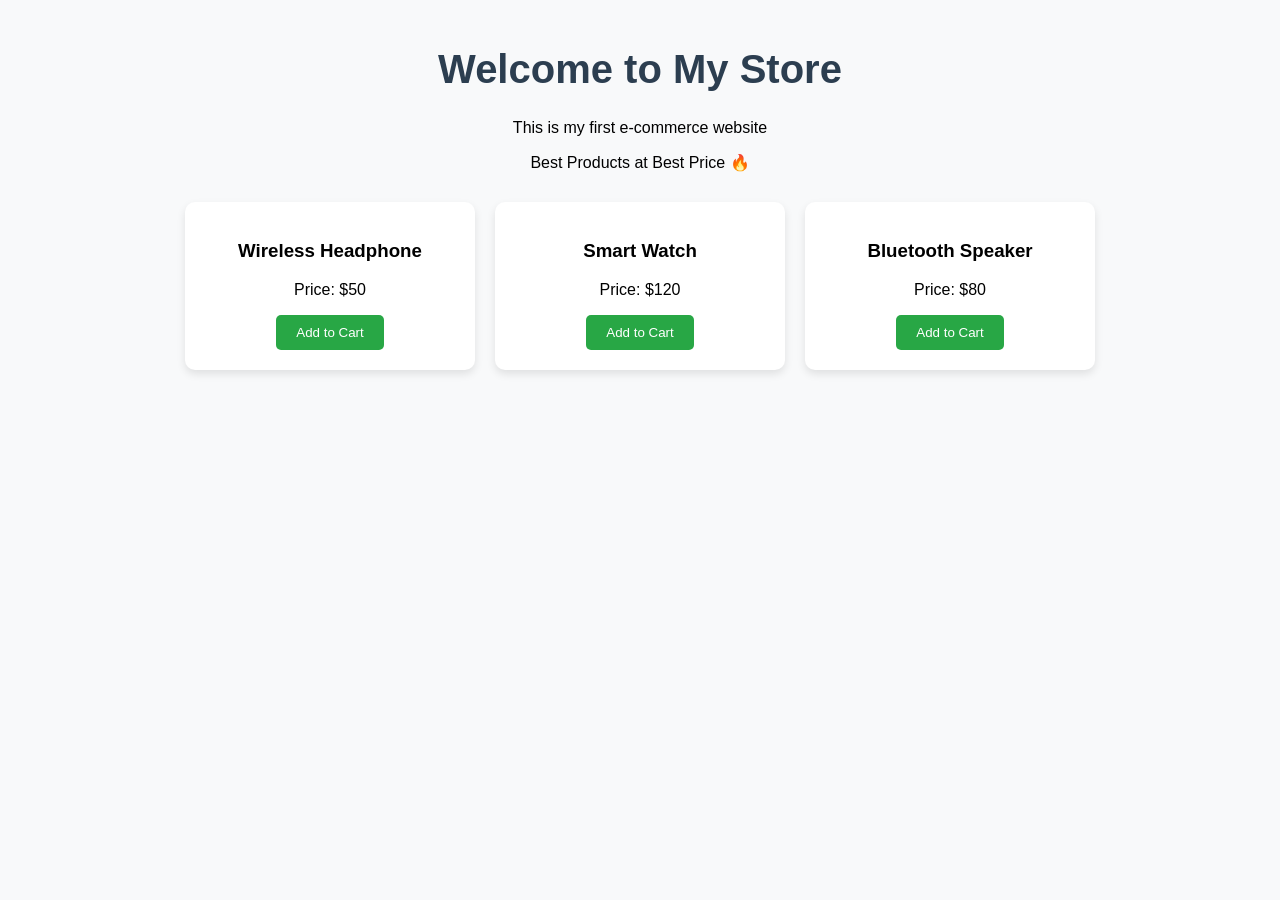
==== index.html @ 56b4340f "Implement product added alert on button click Added a script to alert when a product is added to the" ====
<!DOCTYPE html>
    <html lang="en">
    <head>
        <meta charset="UTF-8">
        <meta name="viewport" content="width=device-width, initial-scale=1.0">
        <title>My E-Commerce Store</title>
        <link rel="stylesheet" href="style.css">
    </head>
    <body>
        <h1>Welcome to My Store</h1>
        <p>This is my first e-commerce website</p>
        <script src="script.js"></script>
        </body>
    </html>
    

<!DOCTYPE html>
<html lang="en">
<head>
  <meta charset="UTF-8">
  <title>My Store</title>
  <link rel="stylesheet" href="style. css">
    <script>
  const buttons = document.querySelectorAll('button');
  
  buttons.forEach(button => {
    button.addEventListener('click', () => {
      alert('Product Added to Cart ✅');
    });
  });
    </script>
</head>
<body>

  <p>Best Products at Best Price 🔥</p>

  <div class="products">
    
    <div class="card">
      <h3>Wireless Headphone</h3>
      <p>Price: $50</p>
      <button>Add to Cart</button>
    </div>

    <div class="card">
      <h3>Smart Watch</h3>
      <p>Price: $120</p>
      <button>Add to Cart</button>
    </div>

    <div class="card">
      <h3>Bluetooth Speaker</h3>
      <p>Price: $80</p>
      <button>Add to Cart</button>
    </div>

  </div>

</body>
</html>
---- style.css ----
body {
  font-family: 'Segoe UI', Arial, sans-serif;
  background: #f8f9fa;
  margin: 0;
  padding: 20px;
  text-align: center;
}
h1 {
  color: #2c3e50;
  font-size: 2.5em;
}
.products {
  display: flex;
  justify-content: center;
  gap: 20px;
  margin-top: 30px;
  flex-wrap: wrap;
}
.card {
  background: white;
  border-radius: 10px;
  padding: 20px;
  width: 250px;
  box-shadow: 0 4px 8px rgba(0,0,0,0.1);
}
.card button {
  background: #28a745;
  color: white;
  border: none;
  padding: 10px 20px;
  border-radius: 5px;
  cursor: pointer;
}
.card button:hover {
  background: #218838;
}
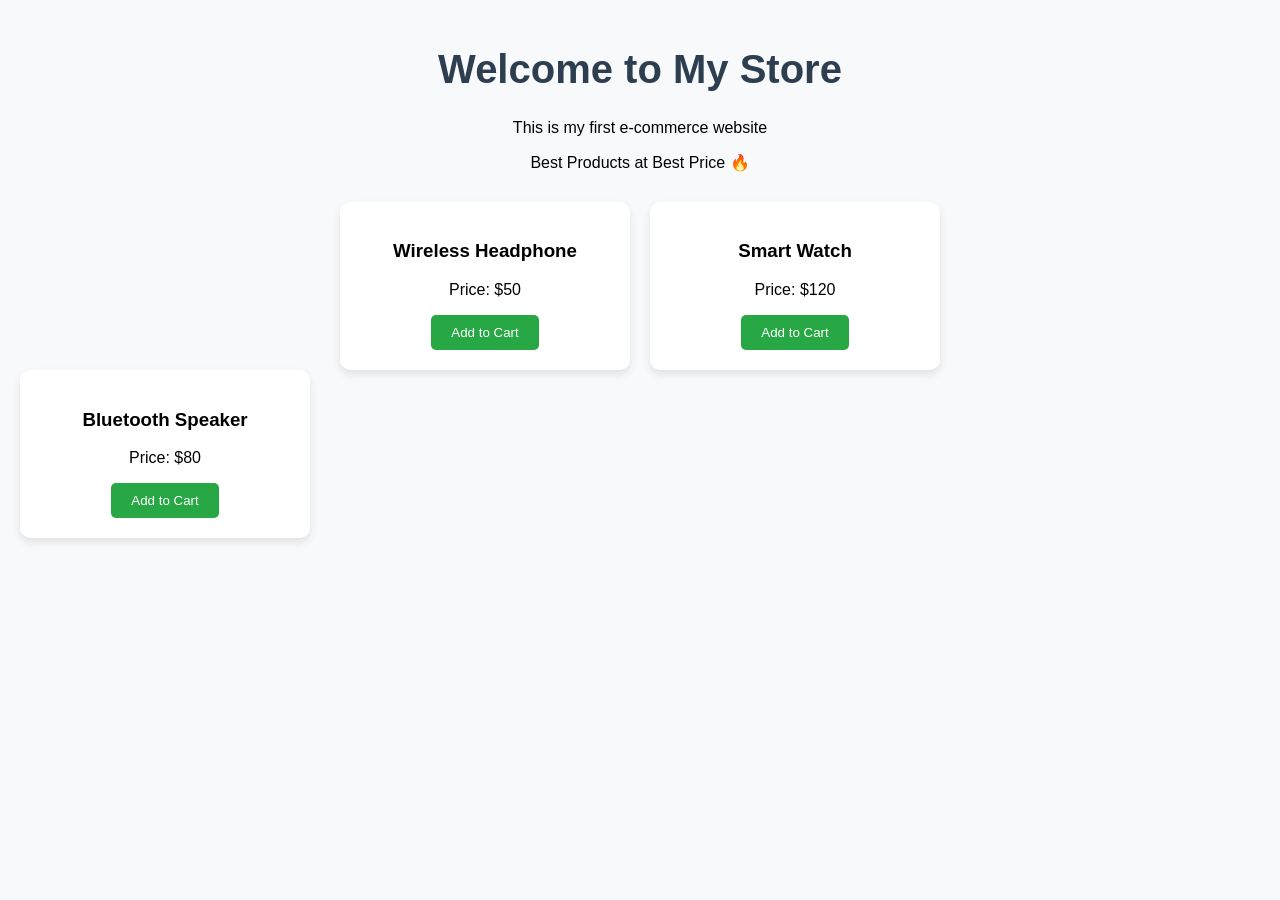
==== commit cfe29576: "Implement button click alert for cart addition Added a script to handle button click events for addi" ====
--- a/index.html
+++ b/index.html
@@ -20,15 +20,6 @@
   <meta charset="UTF-8">
   <title>My Store</title>
   <link rel="stylesheet" href="style. css">
-    <script>
-  const buttons = document.querySelectorAll('button');
-  
-  buttons.forEach(button => {
-    button.addEventListener('click', () => {
-      alert('Product Added to Cart ✅');
-    });
-  });
-    </script>
 </head>
 <body>
 
@@ -47,6 +38,19 @@
       <p>Price: $120</p>
       <button>Add to Cart</button>
     </div>
+        </div>
+
+  <script>
+    const buttons = document.querySelectorAll('button');
+    buttons.forEach(button => {
+      button.addEventListener('click', () => {
+        alert('Product Added to Cart ✅');
+      });
+    });
+  </script>
+
+</body>
+</html>
 
     <div class="card">
       <h3>Bluetooth Speaker</h3>
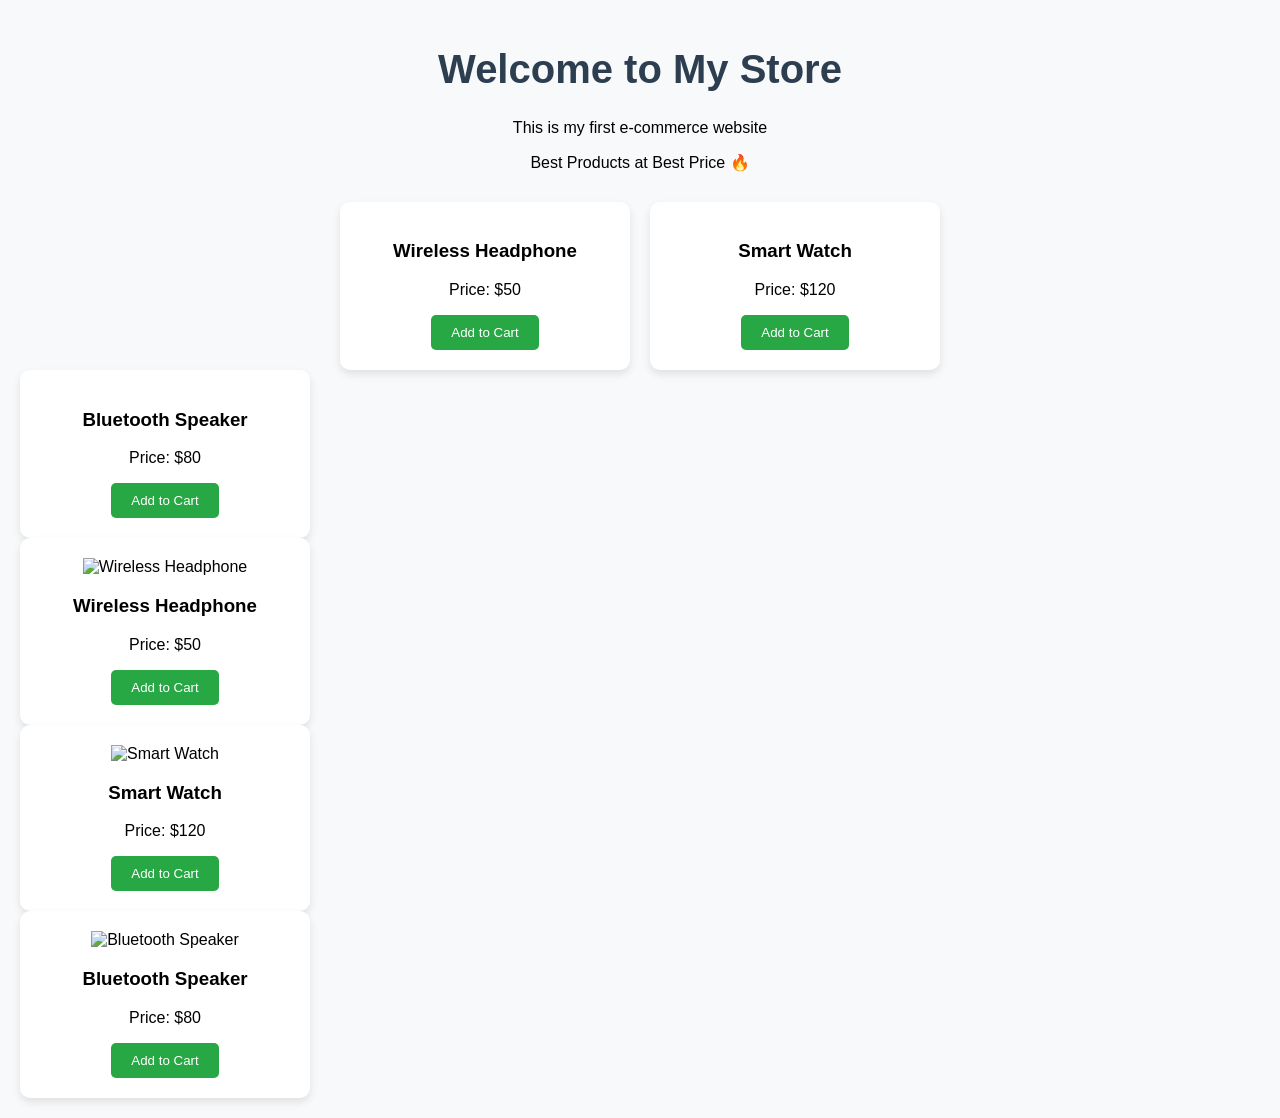
==== commit f2befc3f: "Add new product cards for headphones and smart watch" ====
--- a/index.html
+++ b/index.html
@@ -57,6 +57,26 @@
       <p>Price: $80</p>
       <button>Add to Cart</button>
     </div>
+<div class="card">
+      <img src="headphone.jpg" alt="Wireless Headphone">
+      <h3>Wireless Headphone</h3>
+      <p>Price: $50</p>
+      <button>Add to Cart</button>
+    </div>
+
+    <div class="card">
+      <img src="watch.jpg" alt="Smart Watch">
+      <h3>Smart Watch</h3>
+      <p>Price: $120</p>
+      <button>Add to Cart</button>
+    </div>
+
+    <div class="card">
+      <img src="speaker.jpg" alt="Bluetooth Speaker">
+      <h3>Bluetooth Speaker</h3>
+      <p>Price: $80</p>
+      <button>Add to Cart</button>
+    </div>
 
   </div>
 
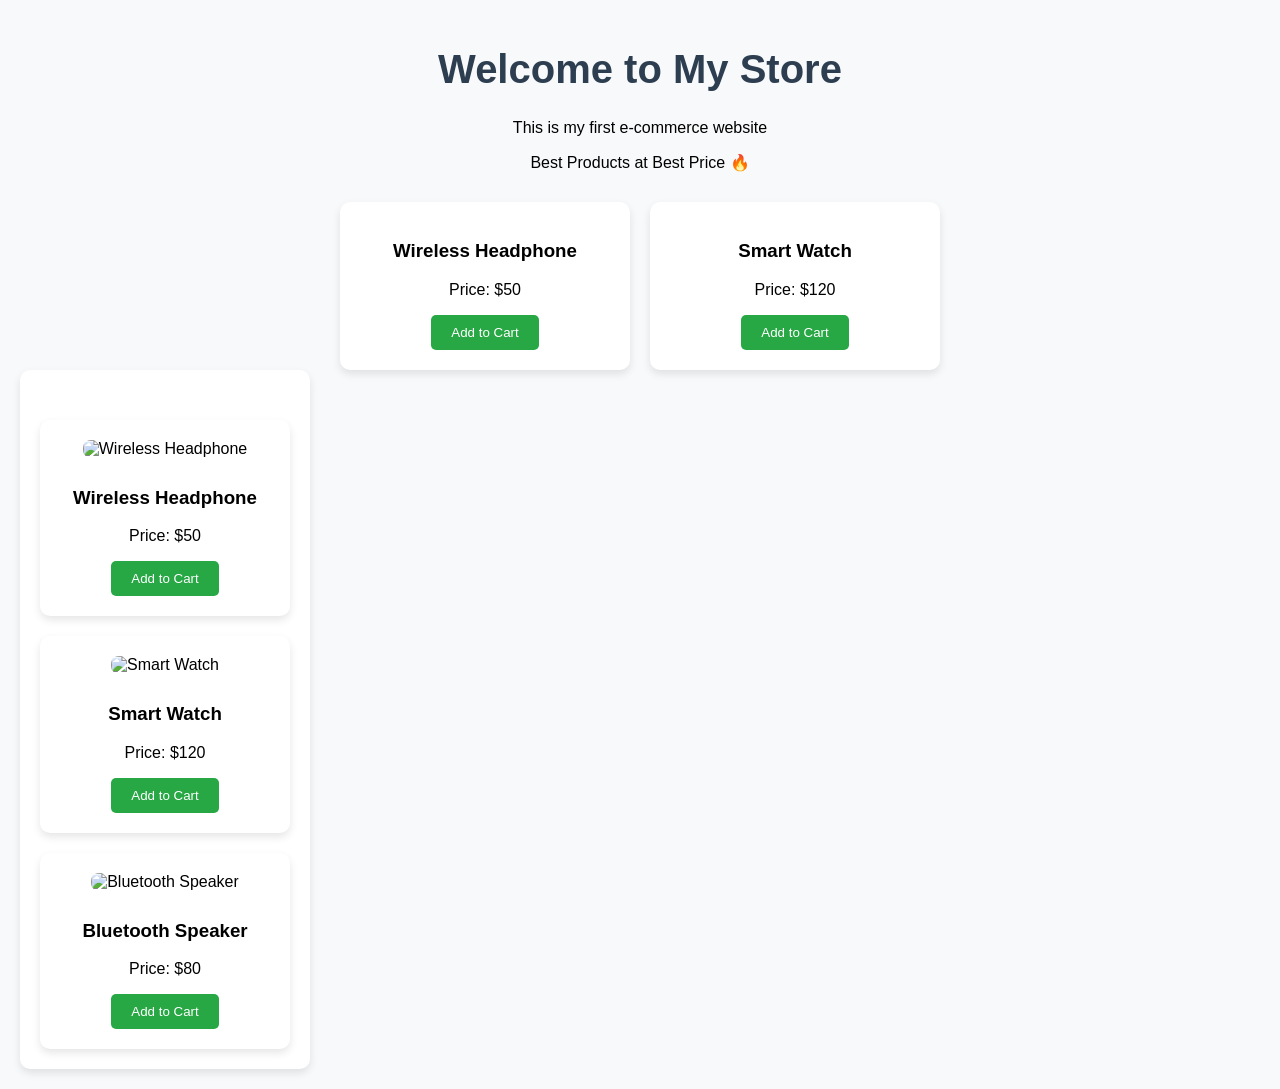
==== commit 351618dc: "Update product images with new URLs" ====
--- a/index.html
+++ b/index.html
@@ -53,32 +53,30 @@
 </html>
 
     <div class="card">
-      <h3>Bluetooth Speaker</h3>
-      <p>Price: $80</p>
-      <button>Add to Cart</button>
-    </div>
-<div class="card">
-      <img src="headphone.jpg" alt="Wireless Headphone">
+      <div class="products">
+    
+    <div class="card">
+      <img src="https://images.unsplash.com/photo-1505740420928-5e560c06d30e?w=500" alt="Wireless Headphone">
       <h3>Wireless Headphone</h3>
       <p>Price: $50</p>
       <button>Add to Cart</button>
     </div>
 
     <div class="card">
-      <img src="watch.jpg" alt="Smart Watch">
+      <img src="https://images.unsplash.com/photo-1523275335684-37898b6baf30?w=500" alt="Smart Watch">
       <h3>Smart Watch</h3>
       <p>Price: $120</p>
       <button>Add to Cart</button>
     </div>
 
     <div class="card">
-      <img src="speaker.jpg" alt="Bluetooth Speaker">
+      <img src="https://images.unsplash.com/photo-1545454675-3531b543be5d?w=500" alt="Bluetooth Speaker">
       <h3>Bluetooth Speaker</h3>
       <p>Price: $80</p>
       <button>Add to Cart</button>
     </div>
 
-  </div>
+      </div>
 
 </body>
 </html>
--- a/style.css
+++ b/style.css
@@ -34,3 +34,10 @@
 .card button:hover {
   background: #218838;
 }
+.card img {
+  width: 100%;
+  height: 200px;
+  object-fit: cover;
+  border-radius: 8px;
+  margin-bottom: 10px;
+}
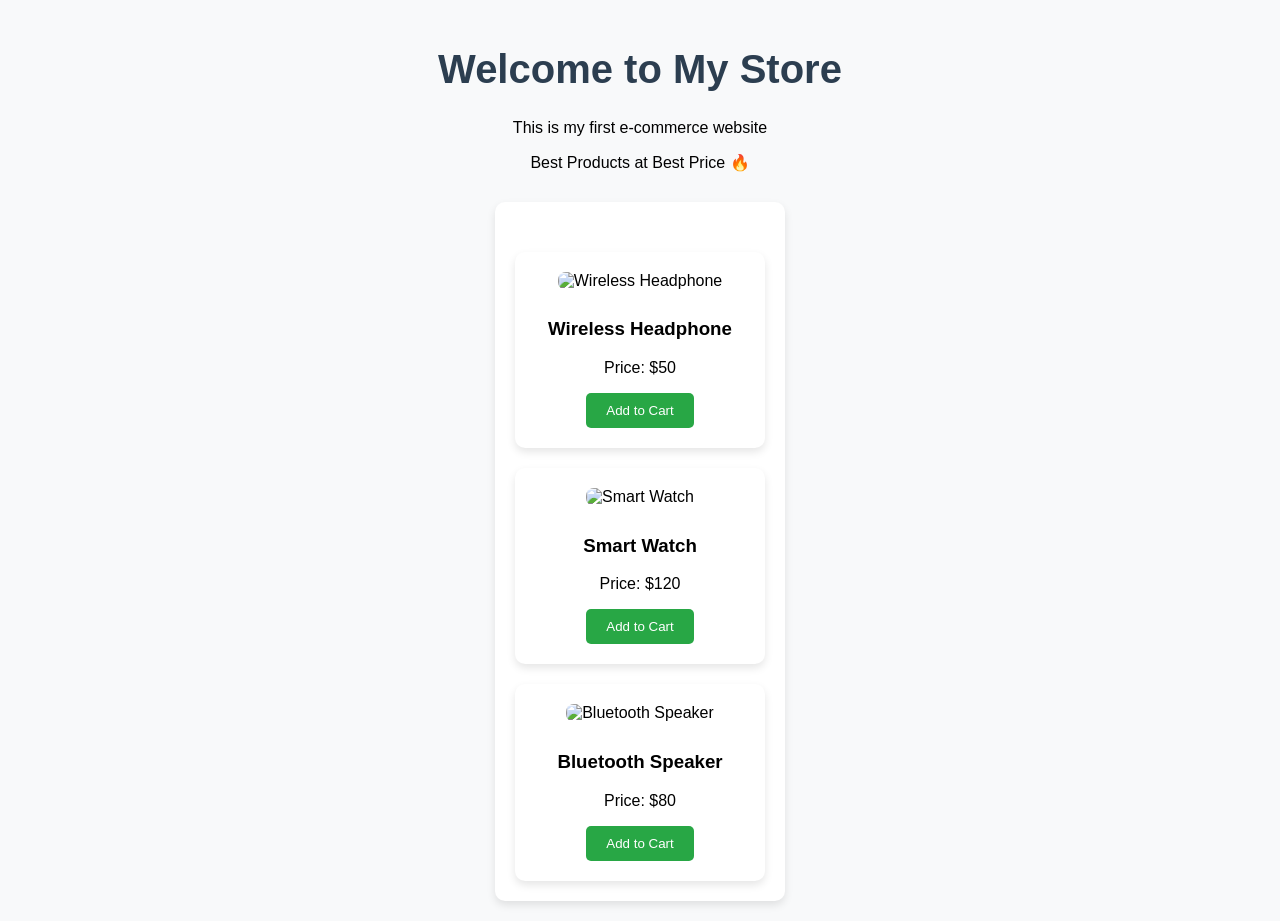
==== commit d5caba9c: "Remove product cards from index.html Removed product cards for Wireless Headphone and Smart Watch fr" ====
--- a/index.html
+++ b/index.html
@@ -26,19 +26,6 @@
   <p>Best Products at Best Price 🔥</p>
 
   <div class="products">
-    
-    <div class="card">
-      <h3>Wireless Headphone</h3>
-      <p>Price: $50</p>
-      <button>Add to Cart</button>
-    </div>
-
-    <div class="card">
-      <h3>Smart Watch</h3>
-      <p>Price: $120</p>
-      <button>Add to Cart</button>
-    </div>
-        </div>
 
   <script>
     const buttons = document.querySelectorAll('button');
--- a/style.css
+++ b/style.css
@@ -41,3 +41,10 @@
   border-radius: 8px;
   margin-bottom: 10px;
 }
+.card img {
+  width: 100%;
+  height: 200px;
+  object-fit: cover;
+  border-radius: 8px;
+  margin-bottom: 10px;
+}
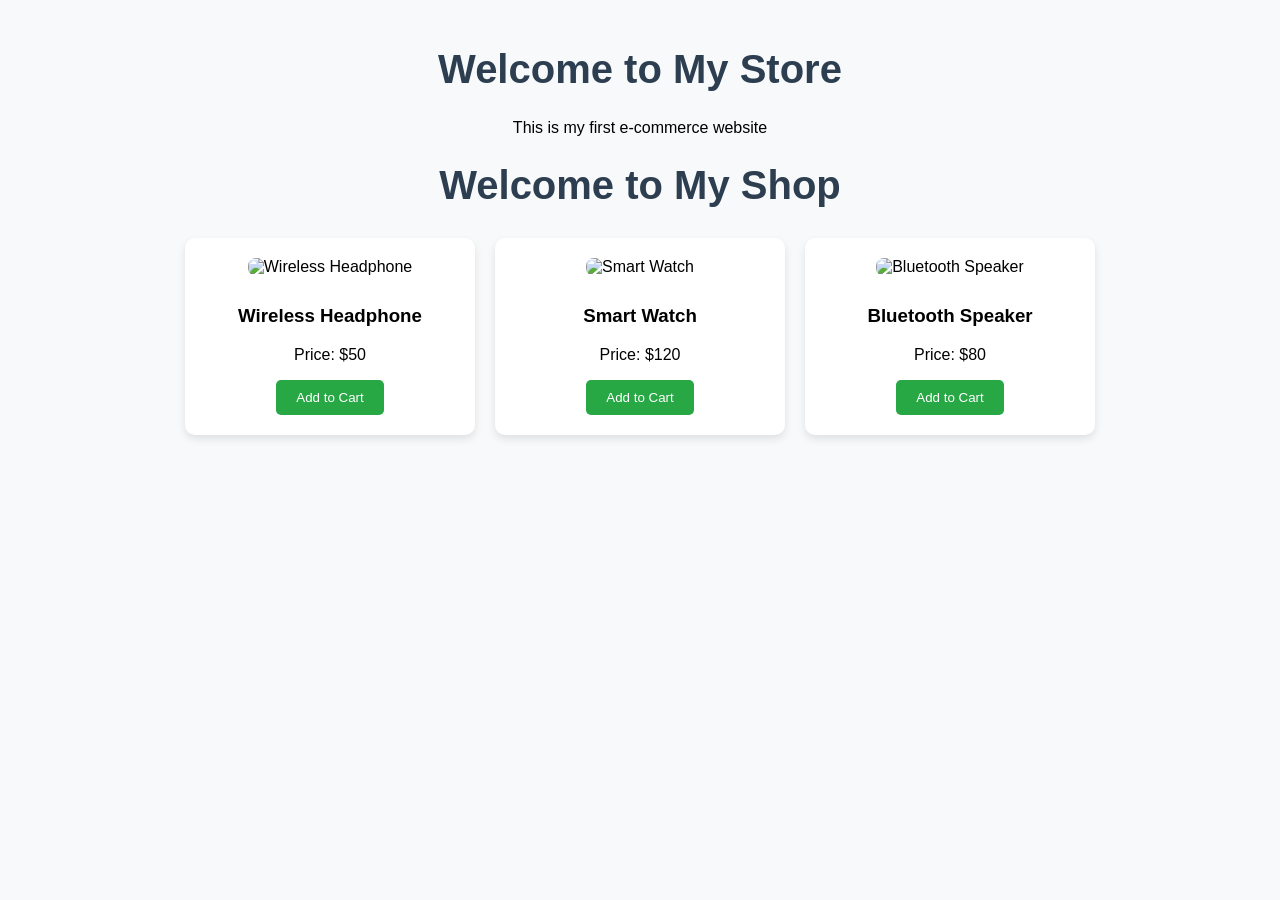
==== commit 0e44c321: "Revise title, heading, and button alert in index.html Updated the title and main heading, and modifi" ====
--- a/index.html
+++ b/index.html
@@ -15,32 +15,16 @@
     
 
 <!DOCTYPE html>
-<html lang="en">
+<html>
 <head>
-  <meta charset="UTF-8">
-  <title>My Store</title>
-  <link rel="stylesheet" href="style. css">
+  <title>My Shop</title>
+  <link rel="stylesheet" href="style.css">
 </head>
 <body>
 
-  <p>Best Products at Best Price 🔥</p>
+  <h1>Welcome to My Shop</h1>
 
   <div class="products">
-
-  <script>
-    const buttons = document.querySelectorAll('button');
-    buttons.forEach(button => {
-      button.addEventListener('click', () => {
-        alert('Product Added to Cart ✅');
-      });
-    });
-  </script>
-
-</body>
-</html>
-
-    <div class="card">
-      <div class="products">
     
     <div class="card">
       <img src="https://images.unsplash.com/photo-1505740420928-5e560c06d30e?w=500" alt="Wireless Headphone">
@@ -63,7 +47,16 @@
       <button>Add to Cart</button>
     </div>
 
-      </div>
+  </div>
+
+  <script>
+    const buttons = document.querySelectorAll("button");
+    buttons.forEach(btn => {
+      btn.addEventListener("click", () => {
+        alert("Added to Cart!");
+      });
+    });
+  </script>
 
 </body>
 </html>
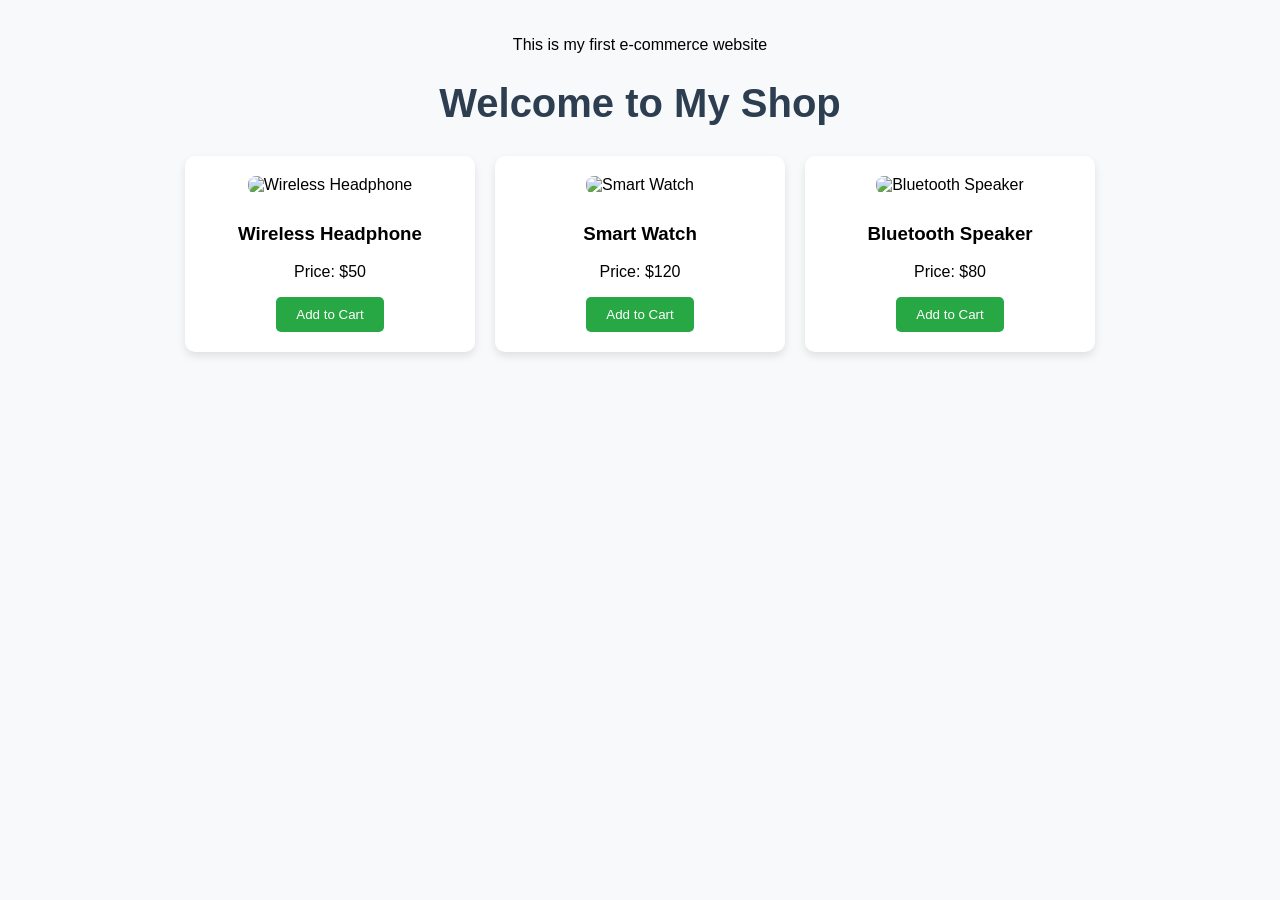
==== commit 1874997a: "Remove welcome message from index.html" ====
--- a/index.html
+++ b/index.html
@@ -7,7 +7,7 @@
         <link rel="stylesheet" href="style.css">
     </head>
     <body>
-        <h1>Welcome to My Store</h1>
+        
         <p>This is my first e-commerce website</p>
         <script src="script.js"></script>
         </body>
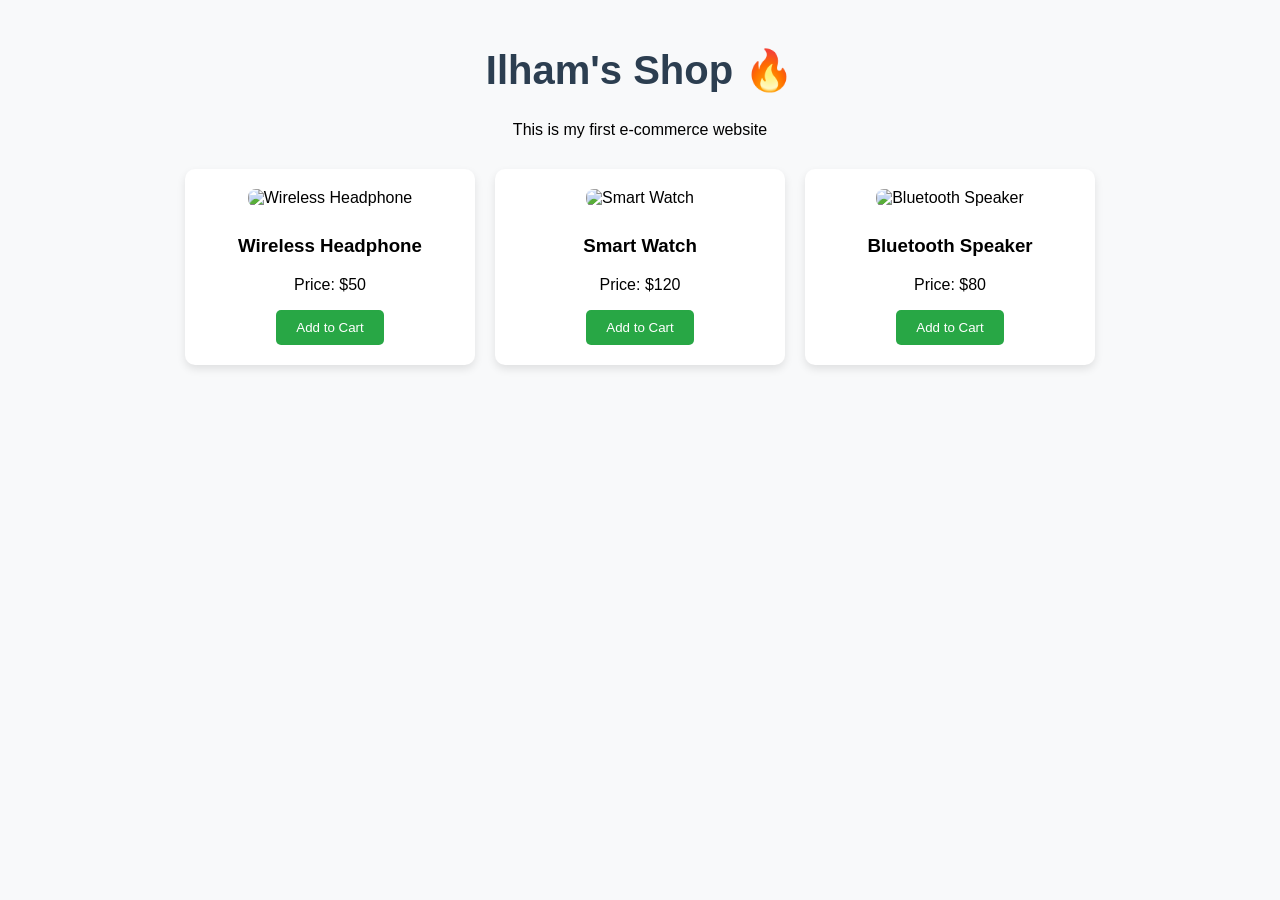
==== commit a1dc9544: "Update shop title in index.html" ====
--- a/index.html
+++ b/index.html
@@ -7,7 +7,7 @@
         <link rel="stylesheet" href="style.css">
     </head>
     <body>
-        
+        <h1>Ilham's Shop 🔥</h1>
         <p>This is my first e-commerce website</p>
         <script src="script.js"></script>
         </body>
@@ -22,7 +22,6 @@
 </head>
 <body>
 
-  <h1>Welcome to My Shop</h1>
 
   <div class="products">
     
